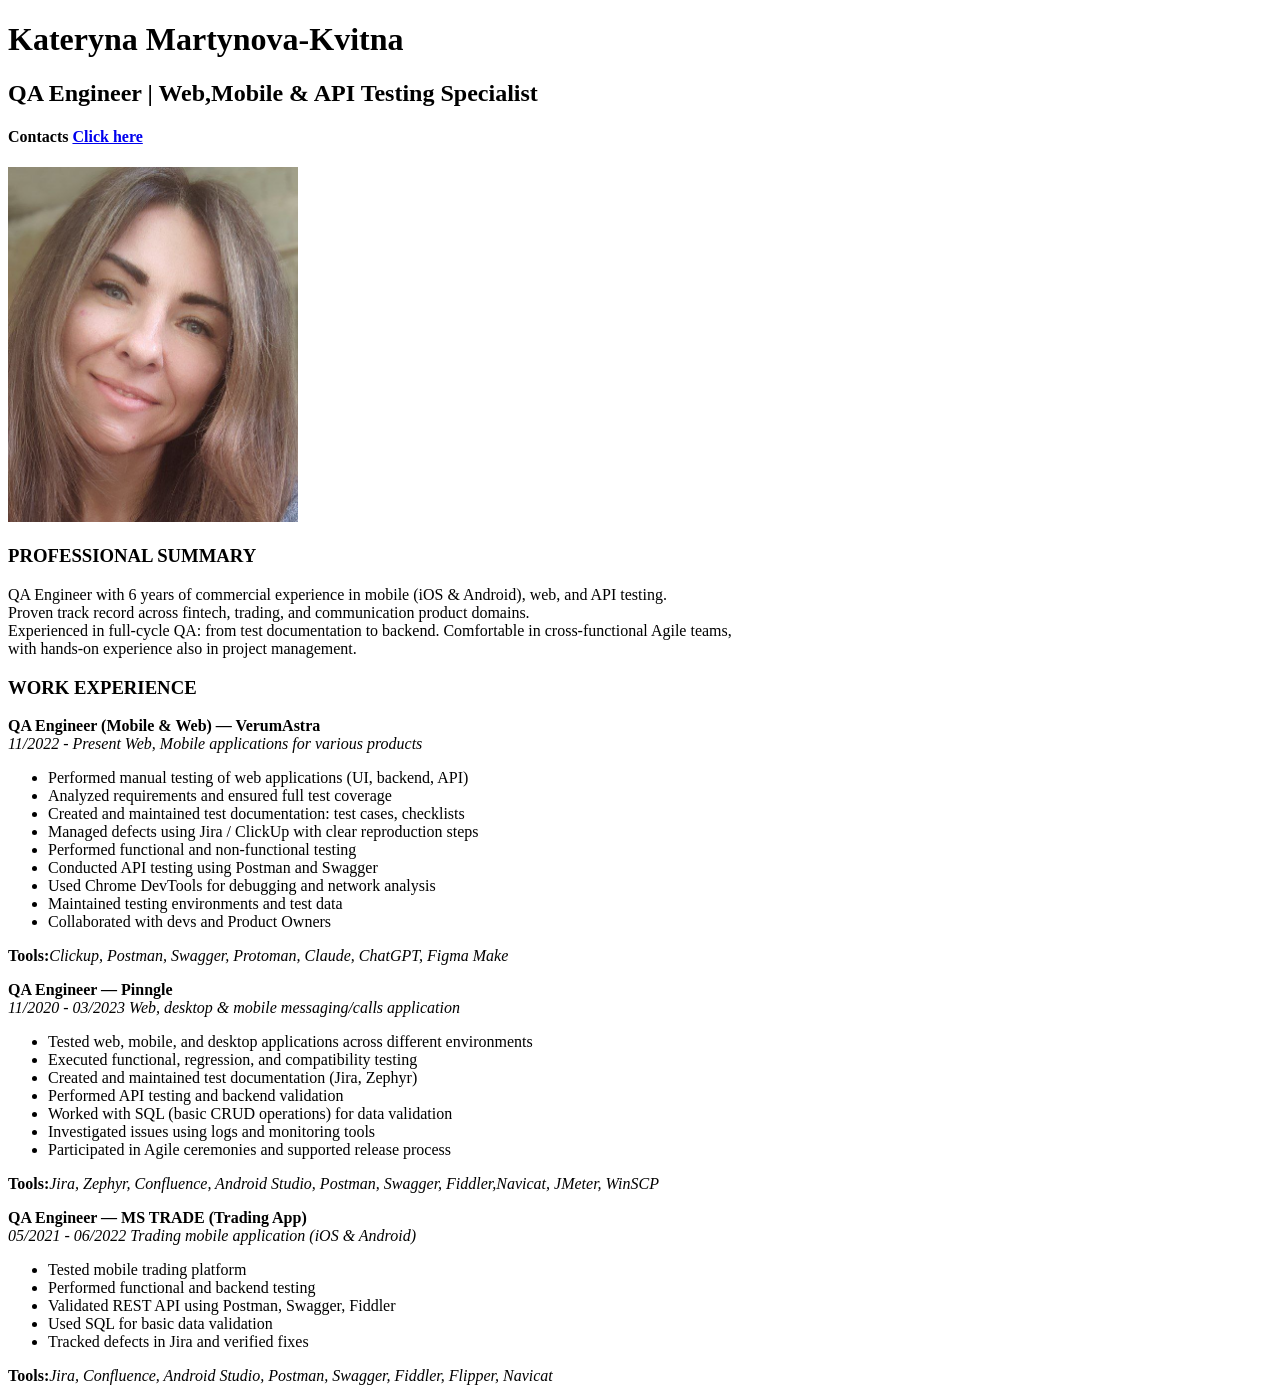
==== index.html @ 2eaa7840 "Add second and third job items to Home page" ====
<!DOCTYPE html>
<html>
<head>
  <title>Kateryna Martynova-Kvitna CV</title>
</head>
  <body>

   <h1>Kateryna Martynova-Kvitna</h1>
   <h2>QA Engineer | Web,Mobile & API Testing Specialist</h2>
   <h4>Contacts 
    <a href="pages/contacts.html">Click here</a>
  </h4>
   <img src="photos/1.jpg" alt="My photo" width="290" height="355">

   <h3>PROFESSIONAL SUMMARY</h3>
   <p>QA Engineer with 6 years of commercial experience in mobile (iOS & Android), web, and API testing. 
    <br>Proven track record across fintech, trading, and communication product domains.
    <br> Experienced in full-cycle QA: from test documentation to backend. Comfortable in cross-functional Agile teams,
    <br> with hands-on experience also in project management.</p>

    <h3>WORK EXPERIENCE</h3>
    <b>QA Engineer (Mobile & Web) —  VerumAstra</b> <!-- First job item-->
    <br>
    <i>11/2022 - Present   Web, Mobile applications for various products </i>
    <ul>
  <li>Performed manual testing of web applications (UI, backend, API)</li>
  <li>Analyzed requirements and ensured full test coverage</li>
  <li>Created and maintained test documentation: test cases, checklists</li>
  <li>Managed defects using Jira / ClickUp with clear reproduction steps</li>
  <li>Performed functional and non-functional testing</li>
  <li>Conducted API testing using Postman and Swagger</li>
  <li>Used Chrome DevTools for debugging and network analysis</li>
  <li>Maintained testing environments and test data</li>
  <li>Collaborated with devs and Product Owners</li>
</ul>
<b>Tools:</b><i>Clickup, Postman, Swagger, Protoman, Claude, ChatGPT, Figma Make</i>
<p>
<b>QA Engineer —  Pinngle </b> <!-- Second job item-->
    <br>
    <i>11/2020 - 03/2023    Web, desktop & mobile messaging/calls application </i></p>
    <ul>
  <li>Tested web, mobile, and desktop applications across different environments</li>
  <li>Executed functional, regression, and compatibility testing</li>
  <li>Created and maintained test documentation (Jira, Zephyr)</li>
  <li>Performed API testing and backend validation</li>
  <li>Worked with SQL (basic CRUD operations) for data validation</li>
  <li>Investigated issues using logs and monitoring tools</li>
  <li>Participated in Agile ceremonies and supported release process</li>
</ul>
<b>Tools:</b><i>Jira, Zephyr, Confluence, Android Studio, Postman, Swagger, Fiddler,Navicat, JMeter, WinSCP</i>
<p>
<b>QA Engineer —  MS TRADE (Trading App)</b> <!-- Third  job item-->
    <br>
    <i>05/2021 - 06/2022    Trading mobile application (iOS & Android) </i></p>
    <ul>
  <li>Tested mobile trading platform</li>
  <li>Performed functional and backend testing</li>
  <li>Validated REST API using Postman, Swagger, Fiddler</li>
  <li>Used SQL for basic data validation</li>
  <li>Tracked defects in Jira and verified fixes</li>
</ul>
<b>Tools:</b><i>Jira, Confluence, Android Studio, Postman, Swagger, Fiddler, Flipper, Navicat
</i>

   </body>
</html>
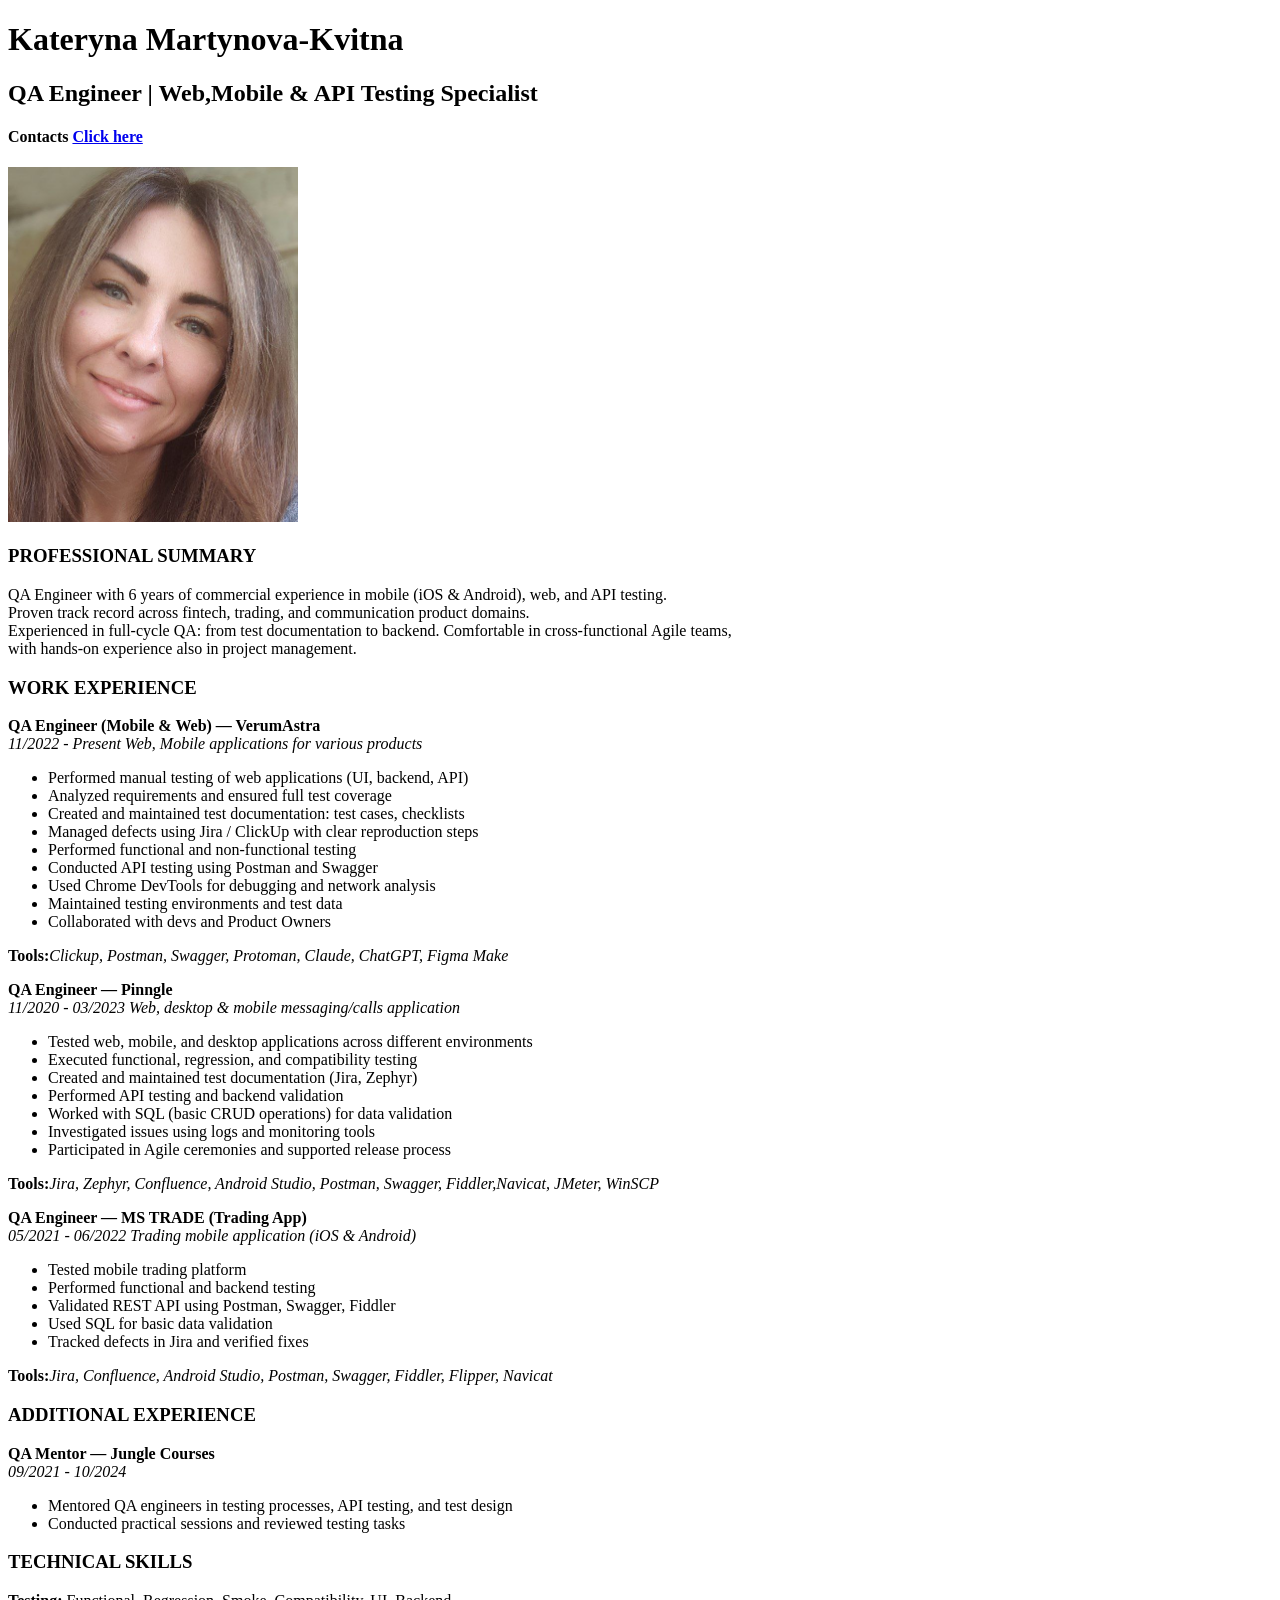
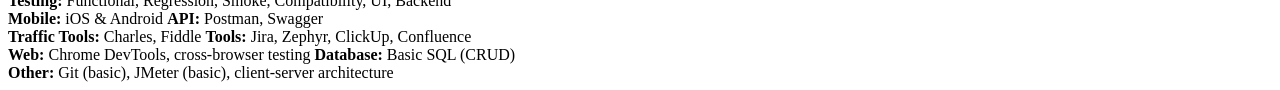
==== commit 37fe2131: "Add additional experience and technical skills to Home page" ====
--- a/index.html
+++ b/index.html
@@ -61,6 +61,25 @@
 </ul>
 <b>Tools:</b><i>Jira, Confluence, Android Studio, Postman, Swagger, Fiddler, Flipper, Navicat
 </i>
+<h3>ADDITIONAL EXPERIENCE </h3>
+ <b>QA Mentor —  Jungle Courses </b> <!-- Additional experience-->
+    <br>
+    <i>09/2021 - 10/2024 </i>
+    <ul>
+  <li>Mentored QA engineers in testing processes, API testing, and test design</li>
+  <li>Conducted practical sessions and reviewed testing tasks</li>
+</ul>
+
+<h3>TECHNICAL SKILLS</h3>
+<b>Testing:</b> Functional, Regression, Smoke, Compatibility, UI, Backend
+<br><b>Mobile:</b> iOS & Android
+<b>API:</b>  Postman, Swagger
+<br><b>Traffic Tools:</b>  Charles, Fiddle
+<b>Tools:</b>  Jira, Zephyr, ClickUp, Confluence
+<br><b>Web:</b> Chrome DevTools, cross-browser testing
+<b>Database:</b>   Basic SQL (CRUD)
+<br><b>Other:</b> Git (basic), JMeter (basic), client-server architecture
+
 
    </body>
 </html>
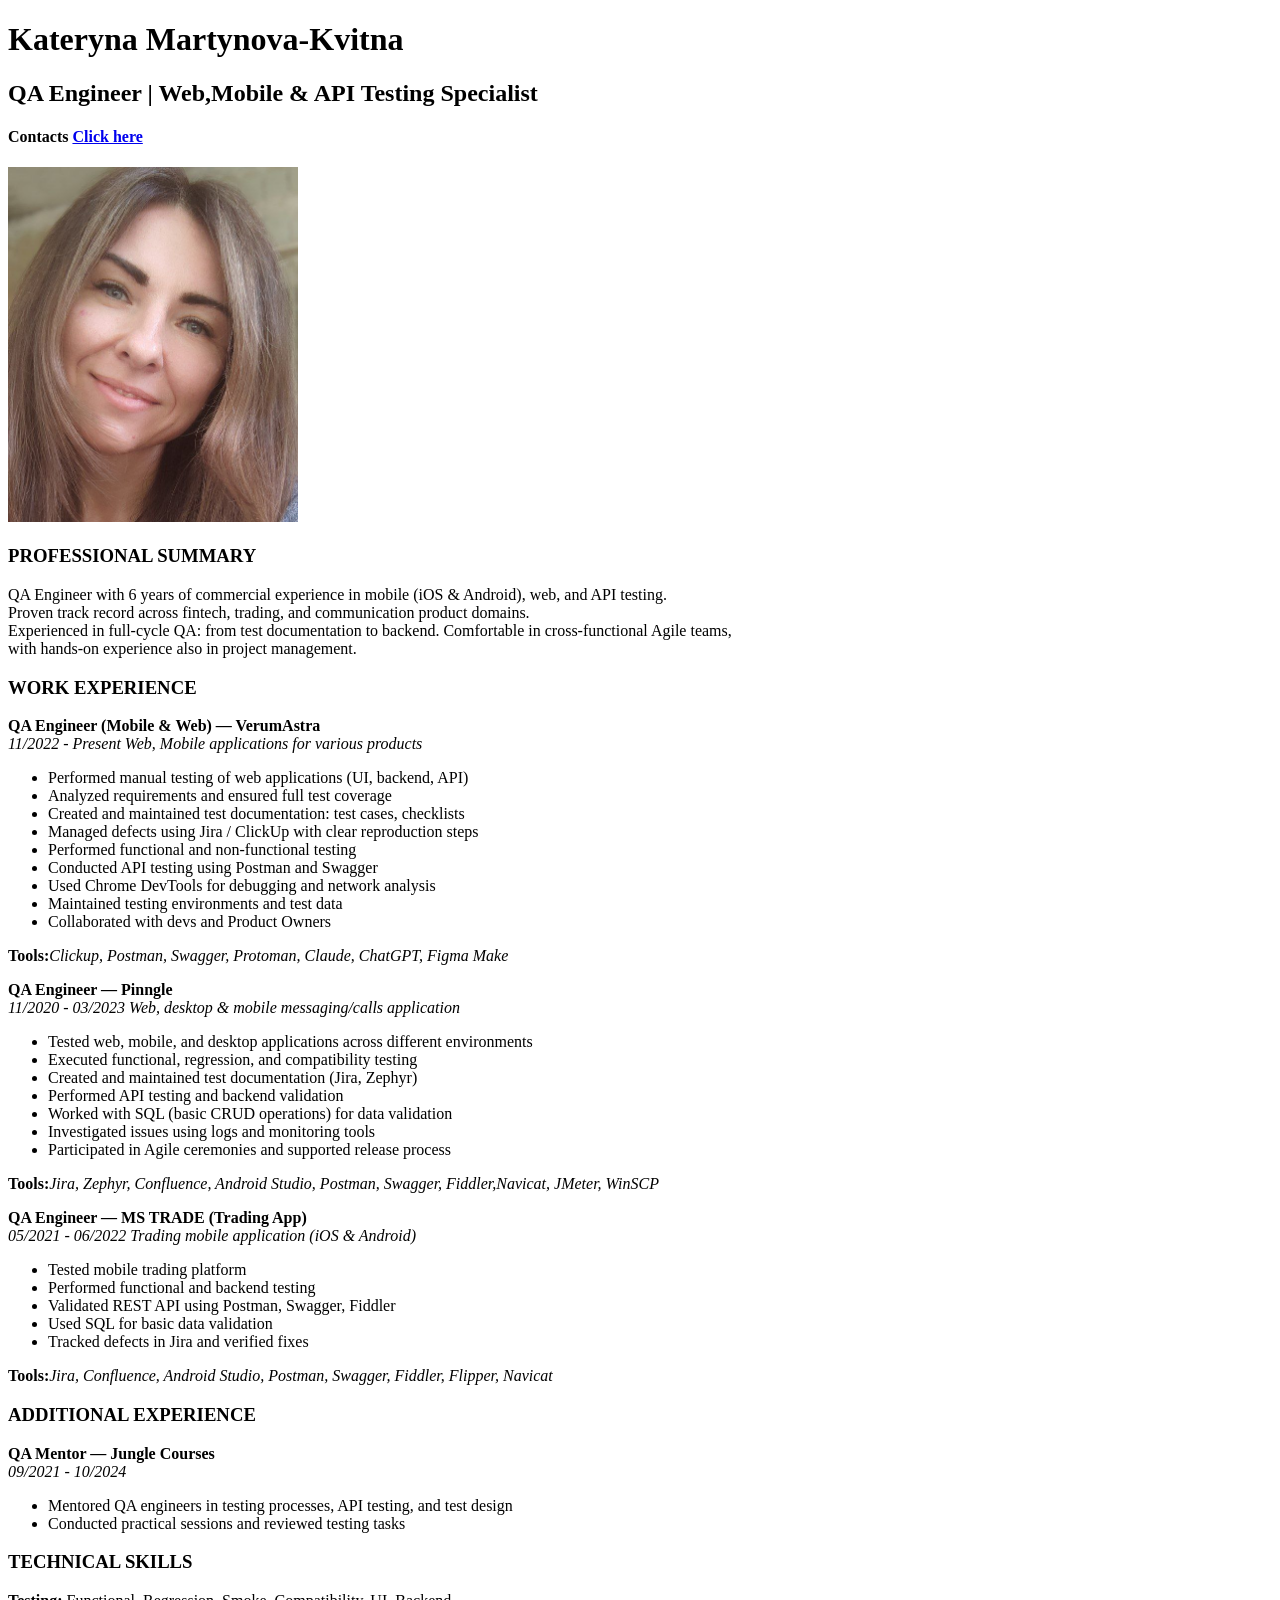
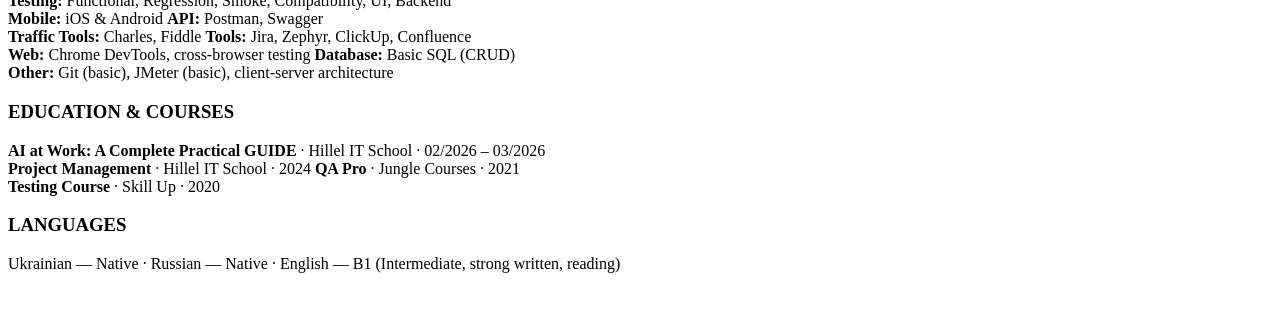
==== commit 714949e0: "Add educations and launguages to Home page" ====
--- a/index.html
+++ b/index.html
@@ -80,6 +80,19 @@
 <b>Database:</b>   Basic SQL (CRUD)
 <br><b>Other:</b> Git (basic), JMeter (basic), client-server architecture
 
+<h3>EDUCATION & COURSES</h3>
+<b>AI at Work: A Complete Practical GUIDE</b> · Hillel IT School  ·  02/2026 – 03/2026
+<br><b>Project Management</b> ·  Hillel IT School  ·  2024
+<b>QA Pro</b>  ·  Jungle Courses  ·  2021
+<br><b>Testing Course</b>  ·  Skill Up  ·  2020
+
+<h3>LANGUAGES</h3>
+<p>Ukrainian — Native    ·    Russian — Native    ·    English — B1 (Intermediate, strong written, reading)
+</p>
+<br>
+<br>
+
+
 
    </body>
 </html>
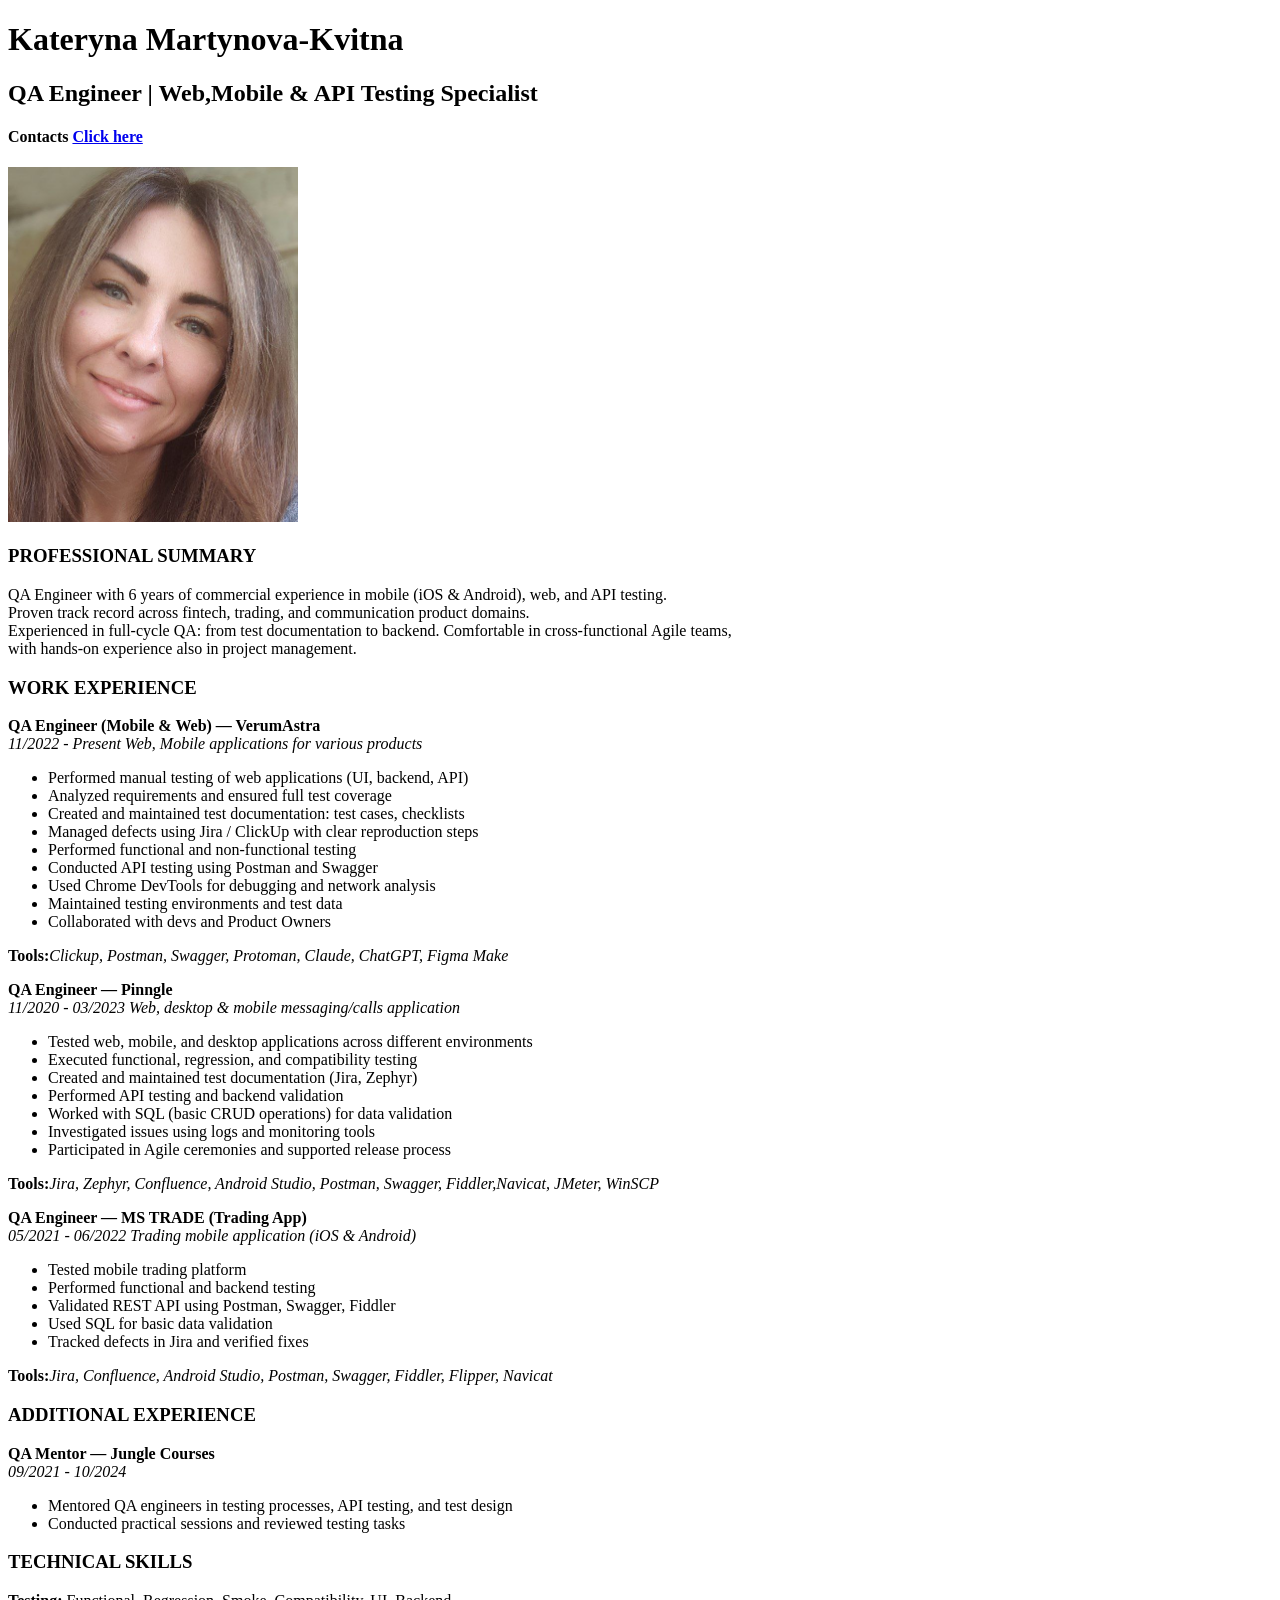
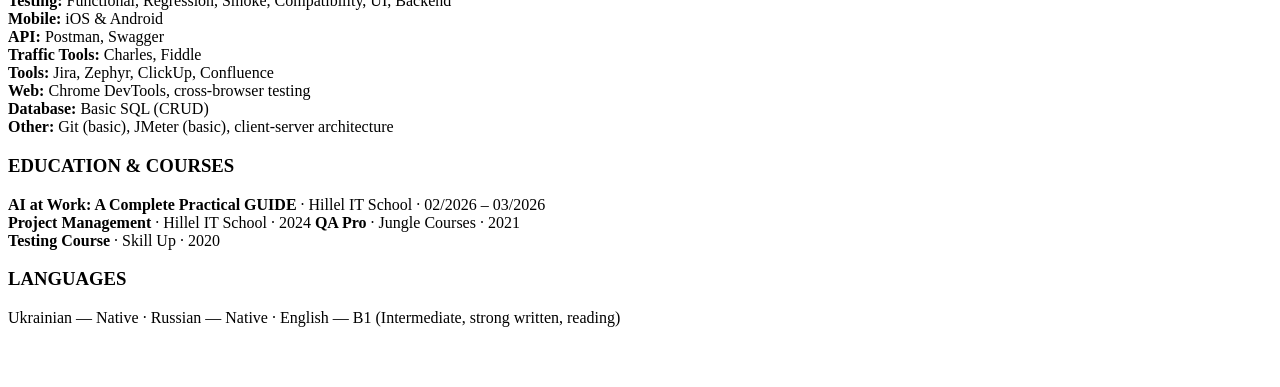
==== commit 72cae420: "Fix Technical skills list" ====
--- a/index.html
+++ b/index.html
@@ -73,11 +73,11 @@
 <h3>TECHNICAL SKILLS</h3>
 <b>Testing:</b> Functional, Regression, Smoke, Compatibility, UI, Backend
 <br><b>Mobile:</b> iOS & Android
-<b>API:</b>  Postman, Swagger
+<br><b>API:</b>  Postman, Swagger
 <br><b>Traffic Tools:</b>  Charles, Fiddle
-<b>Tools:</b>  Jira, Zephyr, ClickUp, Confluence
+<br><b>Tools:</b>  Jira, Zephyr, ClickUp, Confluence
 <br><b>Web:</b> Chrome DevTools, cross-browser testing
-<b>Database:</b>   Basic SQL (CRUD)
+<br><b>Database:</b>   Basic SQL (CRUD)
 <br><b>Other:</b> Git (basic), JMeter (basic), client-server architecture
 
 <h3>EDUCATION & COURSES</h3>
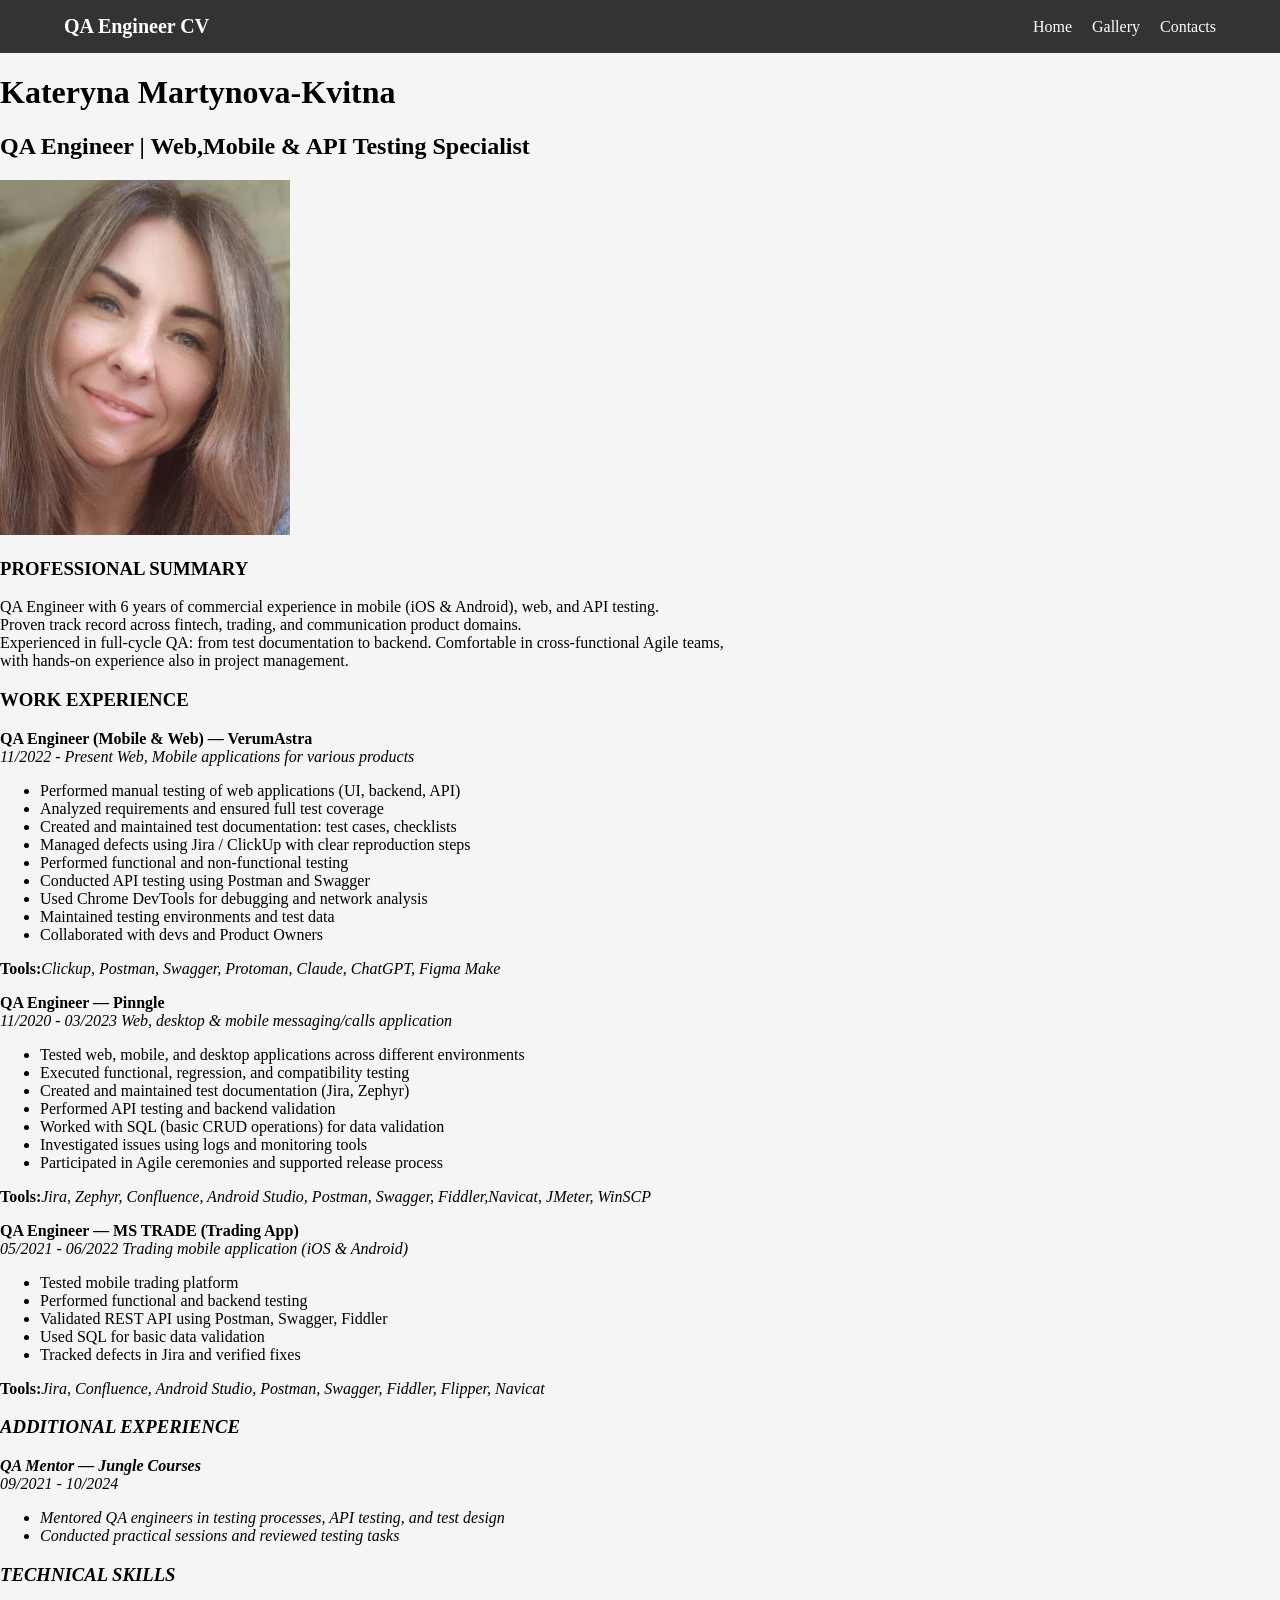
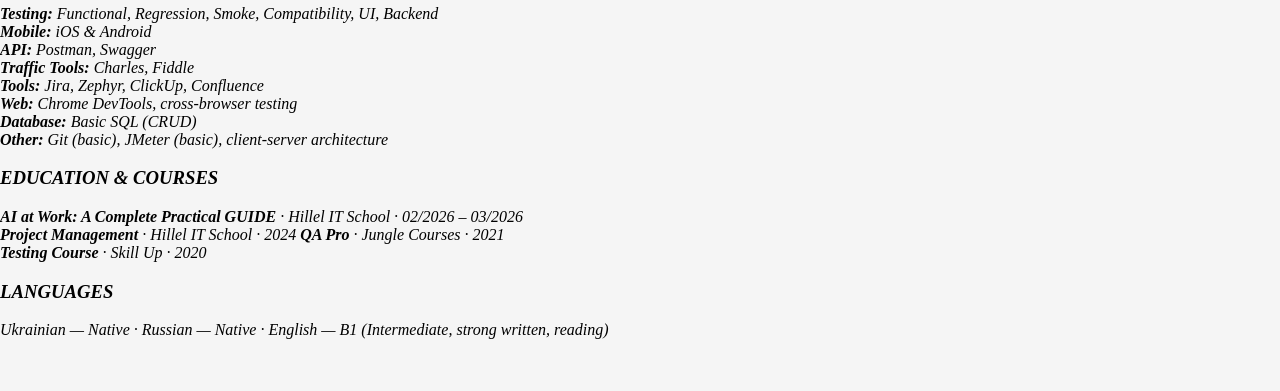
==== commit 2ed804b6: "Add menu to all pages" ====
--- a/index.html
+++ b/index.html
@@ -2,95 +2,118 @@
 <html>
 <head>
   <title>Kateryna Martynova-Kvitna CV</title>
+   <link rel="stylesheet" type="text/css" href="styles.css">
 </head>
   <body>
 
+    <header class="header">
+  <div class="container">
+    <div class="logo">QA Engineer CV</div>
+
+    <nav class="nav">
+      <ul class="nav-list">
+        <li><a href="index.html">Home</a></li>
+        <li><a href="pages/gallery.html">Gallery</a></li>
+        <li><a href="pages/contacts.html">Contacts</a></li>
+      </ul>
+    </nav>
+  </div>
+</header>
+
    <h1>Kateryna Martynova-Kvitna</h1>
-   <h2>QA Engineer | Web,Mobile & API Testing Specialist</h2>
-   <h4>Contacts 
-    <a href="pages/contacts.html">Click here</a>
-  </h4>
-   <img src="photos/1.jpg" alt="My photo" width="290" height="355">
+    <h2>QA Engineer | Web,Mobile & API Testing Specialist</h2>
+    <img src="photos/1.jpg" alt="My photo" width="290" height="355">
 
-   <h3>PROFESSIONAL SUMMARY</h3>
-   <p>QA Engineer with 6 years of commercial experience in mobile (iOS & Android), web, and API testing. 
-    <br>Proven track record across fintech, trading, and communication product domains.
-    <br> Experienced in full-cycle QA: from test documentation to backend. Comfortable in cross-functional Agile teams,
-    <br> with hands-on experience also in project management.</p>
+
+    <h3>PROFESSIONAL SUMMARY</h3>
+      <p>QA Engineer with 6 years of commercial experience in mobile (iOS & Android), web, and API testing. 
+      <br>Proven track record across fintech, trading, and communication product domains.
+      <br> Experienced in full-cycle QA: from test documentation to backend. Comfortable in cross-functional Agile teams,
+      <br> with hands-on experience also in project management.</p>
+
 
     <h3>WORK EXPERIENCE</h3>
-    <b>QA Engineer (Mobile & Web) —  VerumAstra</b> <!-- First job item-->
-    <br>
-    <i>11/2022 - Present   Web, Mobile applications for various products </i>
-    <ul>
-  <li>Performed manual testing of web applications (UI, backend, API)</li>
-  <li>Analyzed requirements and ensured full test coverage</li>
-  <li>Created and maintained test documentation: test cases, checklists</li>
-  <li>Managed defects using Jira / ClickUp with clear reproduction steps</li>
-  <li>Performed functional and non-functional testing</li>
-  <li>Conducted API testing using Postman and Swagger</li>
-  <li>Used Chrome DevTools for debugging and network analysis</li>
-  <li>Maintained testing environments and test data</li>
-  <li>Collaborated with devs and Product Owners</li>
-</ul>
-<b>Tools:</b><i>Clickup, Postman, Swagger, Protoman, Claude, ChatGPT, Figma Make</i>
-<p>
-<b>QA Engineer —  Pinngle </b> <!-- Second job item-->
-    <br>
-    <i>11/2020 - 03/2023    Web, desktop & mobile messaging/calls application </i></p>
-    <ul>
-  <li>Tested web, mobile, and desktop applications across different environments</li>
-  <li>Executed functional, regression, and compatibility testing</li>
-  <li>Created and maintained test documentation (Jira, Zephyr)</li>
-  <li>Performed API testing and backend validation</li>
-  <li>Worked with SQL (basic CRUD operations) for data validation</li>
-  <li>Investigated issues using logs and monitoring tools</li>
-  <li>Participated in Agile ceremonies and supported release process</li>
-</ul>
-<b>Tools:</b><i>Jira, Zephyr, Confluence, Android Studio, Postman, Swagger, Fiddler,Navicat, JMeter, WinSCP</i>
-<p>
-<b>QA Engineer —  MS TRADE (Trading App)</b> <!-- Third  job item-->
-    <br>
-    <i>05/2021 - 06/2022    Trading mobile application (iOS & Android) </i></p>
-    <ul>
-  <li>Tested mobile trading platform</li>
-  <li>Performed functional and backend testing</li>
-  <li>Validated REST API using Postman, Swagger, Fiddler</li>
-  <li>Used SQL for basic data validation</li>
-  <li>Tracked defects in Jira and verified fixes</li>
-</ul>
-<b>Tools:</b><i>Jira, Confluence, Android Studio, Postman, Swagger, Fiddler, Flipper, Navicat
-</i>
-<h3>ADDITIONAL EXPERIENCE </h3>
- <b>QA Mentor —  Jungle Courses </b> <!-- Additional experience-->
-    <br>
-    <i>09/2021 - 10/2024 </i>
-    <ul>
-  <li>Mentored QA engineers in testing processes, API testing, and test design</li>
-  <li>Conducted practical sessions and reviewed testing tasks</li>
-</ul>
+      <b>QA Engineer (Mobile & Web) —  VerumAstra</b> <!-- First job item-->
+      <br>
+      <i>11/2022 - Present   Web, Mobile applications for various products </i>
 
-<h3>TECHNICAL SKILLS</h3>
-<b>Testing:</b> Functional, Regression, Smoke, Compatibility, UI, Backend
-<br><b>Mobile:</b> iOS & Android
-<br><b>API:</b>  Postman, Swagger
-<br><b>Traffic Tools:</b>  Charles, Fiddle
-<br><b>Tools:</b>  Jira, Zephyr, ClickUp, Confluence
-<br><b>Web:</b> Chrome DevTools, cross-browser testing
-<br><b>Database:</b>   Basic SQL (CRUD)
-<br><b>Other:</b> Git (basic), JMeter (basic), client-server architecture
+         <ul>
+            <li>Performed manual testing of web applications (UI, backend, API)</li>
+            <li>Analyzed requirements and ensured full test coverage</li>
+            <li>Created and maintained test documentation: test cases, checklists</li>
+            <li>Managed defects using Jira / ClickUp with clear reproduction steps</li>
+            <li>Performed functional and non-functional testing</li>
+            <li>Conducted API testing using Postman and Swagger</li>
+            <li>Used Chrome DevTools for debugging and network analysis</li>
+            <li>Maintained testing environments and test data</li>
+            <li>Collaborated with devs and Product Owners</li>
+         </ul>
 
-<h3>EDUCATION & COURSES</h3>
-<b>AI at Work: A Complete Practical GUIDE</b> · Hillel IT School  ·  02/2026 – 03/2026
-<br><b>Project Management</b> ·  Hillel IT School  ·  2024
-<b>QA Pro</b>  ·  Jungle Courses  ·  2021
-<br><b>Testing Course</b>  ·  Skill Up  ·  2020
 
-<h3>LANGUAGES</h3>
-<p>Ukrainian — Native    ·    Russian — Native    ·    English — B1 (Intermediate, strong written, reading)
-</p>
-<br>
-<br>
+      <b>Tools:</b><i>Clickup, Postman, Swagger, Protoman, Claude, ChatGPT, Figma Make</i>
+      
+      <p>
+        <b>QA Engineer —  Pinngle </b> <!-- Second job item-->
+        <br>
+        <i>11/2020 - 03/2023    Web, desktop & mobile messaging/calls application </i></p>
+         <ul>
+            <li>Tested web, mobile, and desktop applications across different environments</li>
+            <li>Executed functional, regression, and compatibility testing</li>
+            <li>Created and maintained test documentation (Jira, Zephyr)</li>
+            <li>Performed API testing and backend validation</li>
+            <li>Worked with SQL (basic CRUD operations) for data validation</li>
+            <li>Investigated issues using logs and monitoring tools</li>
+            <li>Participated in Agile ceremonies and supported release process</li>
+          </ul>
+
+
+         <b>Tools:</b><i>Jira, Zephyr, Confluence, Android Studio, Postman, Swagger, Fiddler,Navicat, JMeter, WinSCP</i>
+     
+         <p>
+         <b>QA Engineer —  MS TRADE (Trading App)</b> <!-- Third  job item-->
+         <br>
+         <i>05/2021 - 06/2022    Trading mobile application (iOS & Android) </i></p>
+
+          <ul>
+           <li>Tested mobile trading platform</li>
+           <li>Performed functional and backend testing</li>
+           <li>Validated REST API using Postman, Swagger, Fiddler</li>
+           <li>Used SQL for basic data validation</li>
+           <li>Tracked defects in Jira and verified fixes</li>
+          </ul>
+
+       <b>Tools:</b><i>Jira, Confluence, Android Studio, Postman, Swagger, Fiddler, Flipper, Navicat
+
+   <h3>ADDITIONAL EXPERIENCE </h3>
+       <b>QA Mentor —  Jungle Courses </b> <!-- Additional experience-->
+       <br>
+       <i>09/2021 - 10/2024 </i>
+        <ul>
+          <li>Mentored QA engineers in testing processes, API testing, and test design</li>
+          <li>Conducted practical sessions and reviewed testing tasks</li>
+        </ul>
+
+    <h3>TECHNICAL SKILLS</h3>
+       <b>Testing:</b> Functional, Regression, Smoke, Compatibility, UI, Backend
+       <br><b>Mobile:</b> iOS & Android
+       <br><b>API:</b>  Postman, Swagger
+       <br><b>Traffic Tools:</b>  Charles, Fiddle
+       <br><b>Tools:</b>  Jira, Zephyr, ClickUp, Confluence
+       <br><b>Web:</b> Chrome DevTools, cross-browser testing
+       <br><b>Database:</b>   Basic SQL (CRUD)
+       <br><b>Other:</b> Git (basic), JMeter (basic), client-server architecture
+
+    <h3>EDUCATION & COURSES</h3>
+       <b>AI at Work: A Complete Practical GUIDE</b> · Hillel IT School  ·  02/2026 – 03/2026
+       <br><b>Project Management</b> ·  Hillel IT School  ·  2024
+       <b>QA Pro</b>  ·  Jungle Courses  ·  2021
+       <br><b>Testing Course</b>  ·  Skill Up  ·  2020
+
+    <h3>LANGUAGES</h3>
+      <p>Ukrainian — Native    ·    Russian — Native    ·    English — B1 (Intermediate, strong written, reading)
+    </p>
+   <br>
+   <br>
 
 
 
--- a/styles.css
+++ b/styles.css
@@ -0,0 +1,47 @@
+body {
+  margin: 0;
+  font-family: Cambria, serif;
+  background-color: #F5F5F5;
+}
+
+.header {
+  background-color: #333;
+  padding: 15px 0;
+}
+
+.container {
+  width: 90%;
+  margin: 0 auto;
+  display: flex;
+  justify-content: space-between; /* логотип слева, меню справа */
+  align-items: center;
+}
+
+.logo {
+  color: white;
+  font-size: 20px;
+  font-weight: bold;
+}
+
+.nav-list {
+  list-style: none;
+  display: flex;
+  gap: 20px;
+  margin: 0;
+  padding: 0;
+}
+
+.nav-list a {
+  color: white;
+  text-decoration: none;
+  font-size: 16px;
+  transition: 0.3s;
+}
+
+.nav-list a:hover {
+  color: #00bcd4;
+
+}
+
+
+
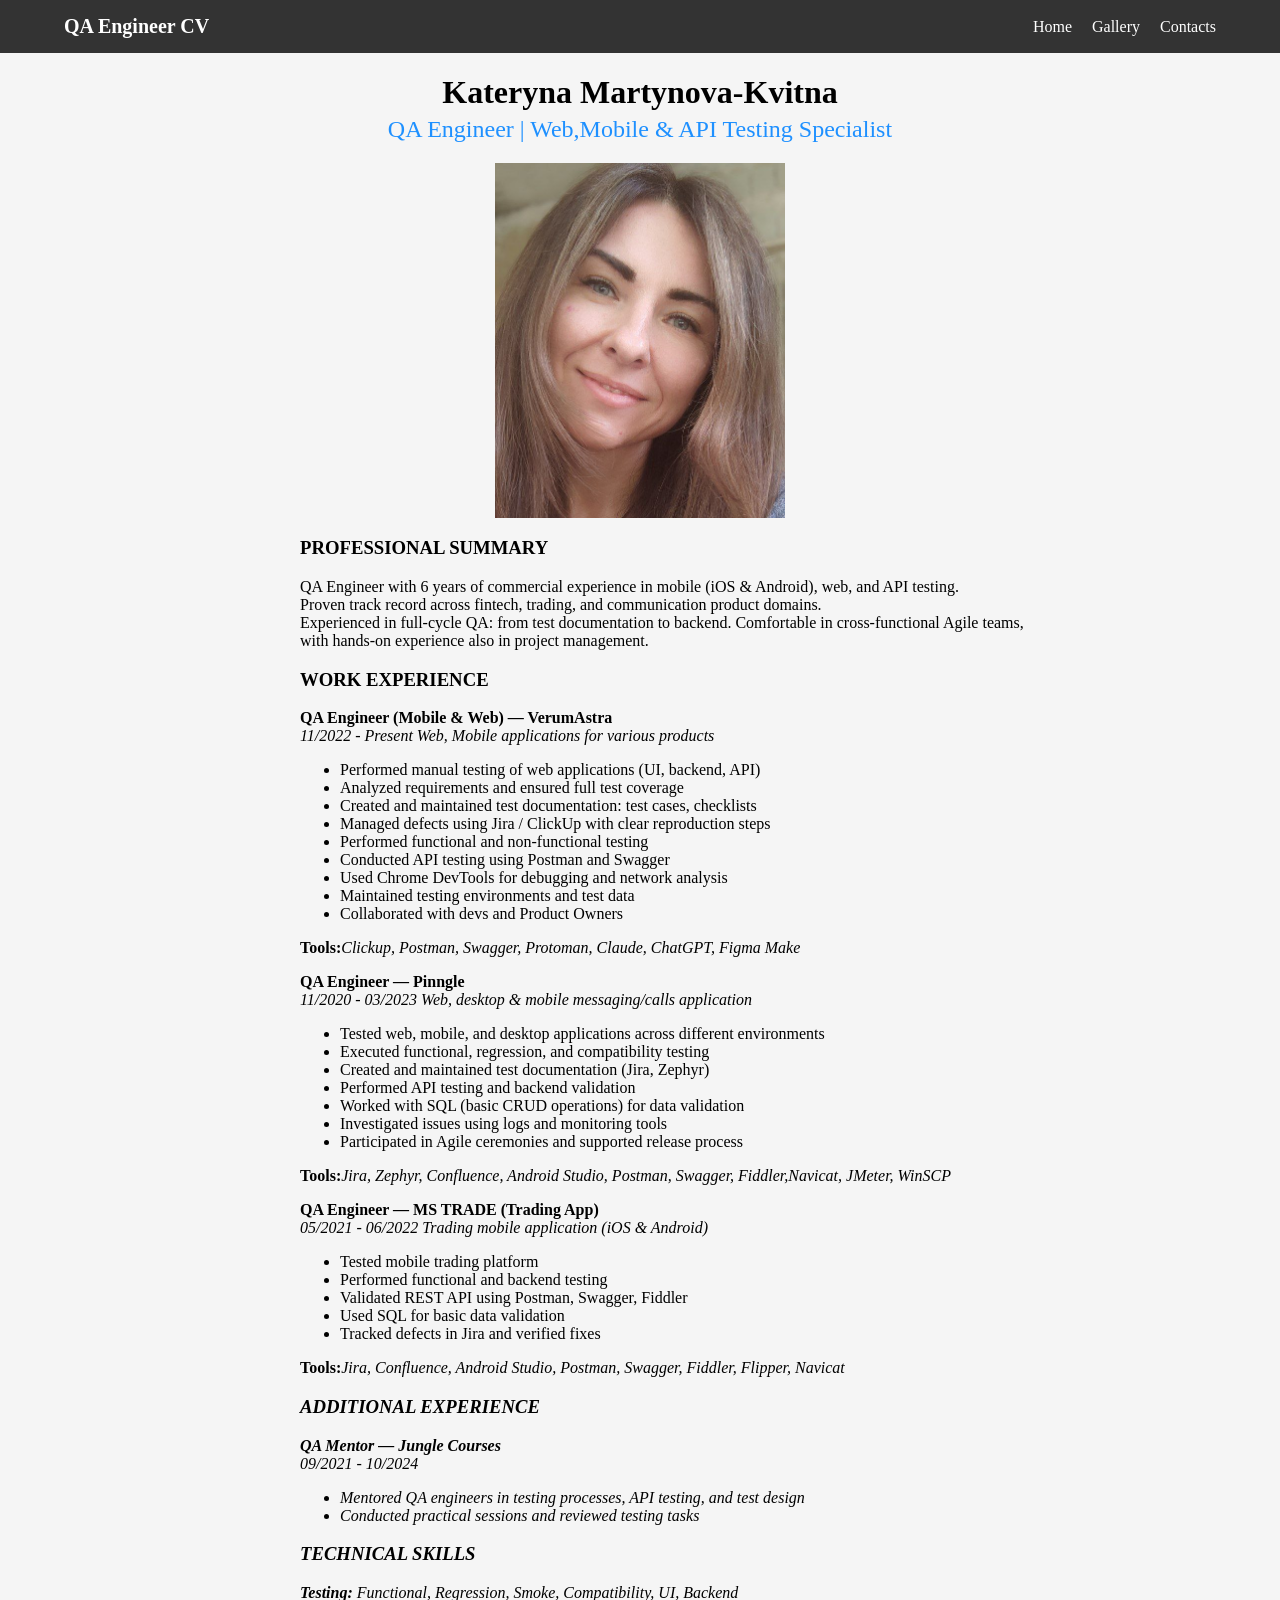
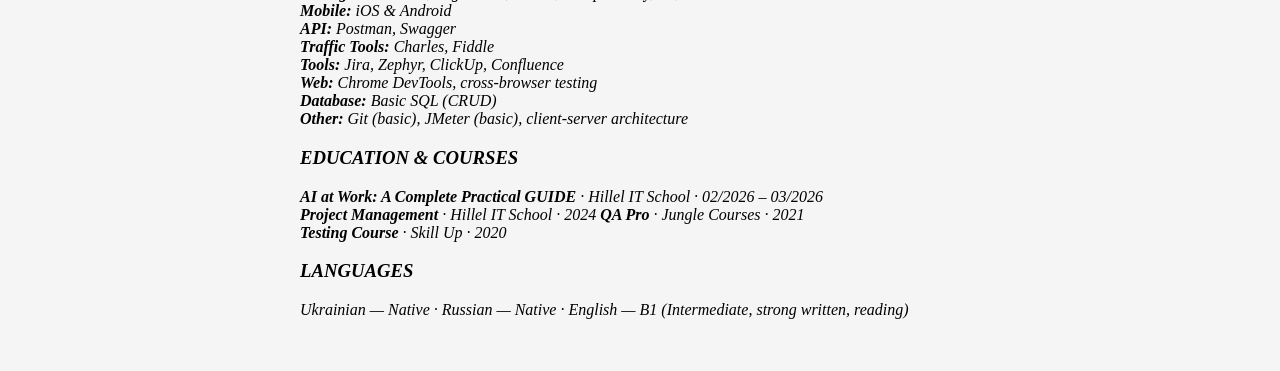
==== commit d4456d40: "Added alignment for headings and text on the pages'" ====
--- a/index.html
+++ b/index.html
@@ -20,11 +20,11 @@
   </div>
 </header>
 
-   <h1>Kateryna Martynova-Kvitna</h1>
-    <h2>QA Engineer | Web,Mobile & API Testing Specialist</h2>
-    <img src="photos/1.jpg" alt="My photo" width="290" height="355">
+   <h1 class="main-title">Kateryna Martynova-Kvitna</h1>
+    <h2 class="subtitle">QA Engineer | Web,Mobile & API Testing Specialist</h2>
+    <img id = "img" src="photos/1.jpg" alt="My photo" width="290" height="355">
 
-
+ <div class="content">
     <h3>PROFESSIONAL SUMMARY</h3>
       <p>QA Engineer with 6 years of commercial experience in mobile (iOS & Android), web, and API testing. 
       <br>Proven track record across fintech, trading, and communication product domains.
@@ -114,7 +114,7 @@
     </p>
    <br>
    <br>
-
+  </div>
 
 
    </body>
--- a/styles.css
+++ b/styles.css
@@ -43,5 +43,35 @@
 
 }
 
+.main-title {
+  text-align: center;
+  margin-bottom: 5px;
+}
+
+.subtitle {
+  text-align: center;
+  color: 	#1E90FF;
+  font-weight: normal;
+  margin-top: 0;
+}
+
+#img {
+  display: block;
+  margin: 0 auto;
+}
+
+.content {
+  margin-left: 300px;
+}
+
+.contacts_wrapper {
+  text-align: center;
+}
+
+.myContacts {
+  display: inline-block;
+  text-align: left;
+}
 
 
+
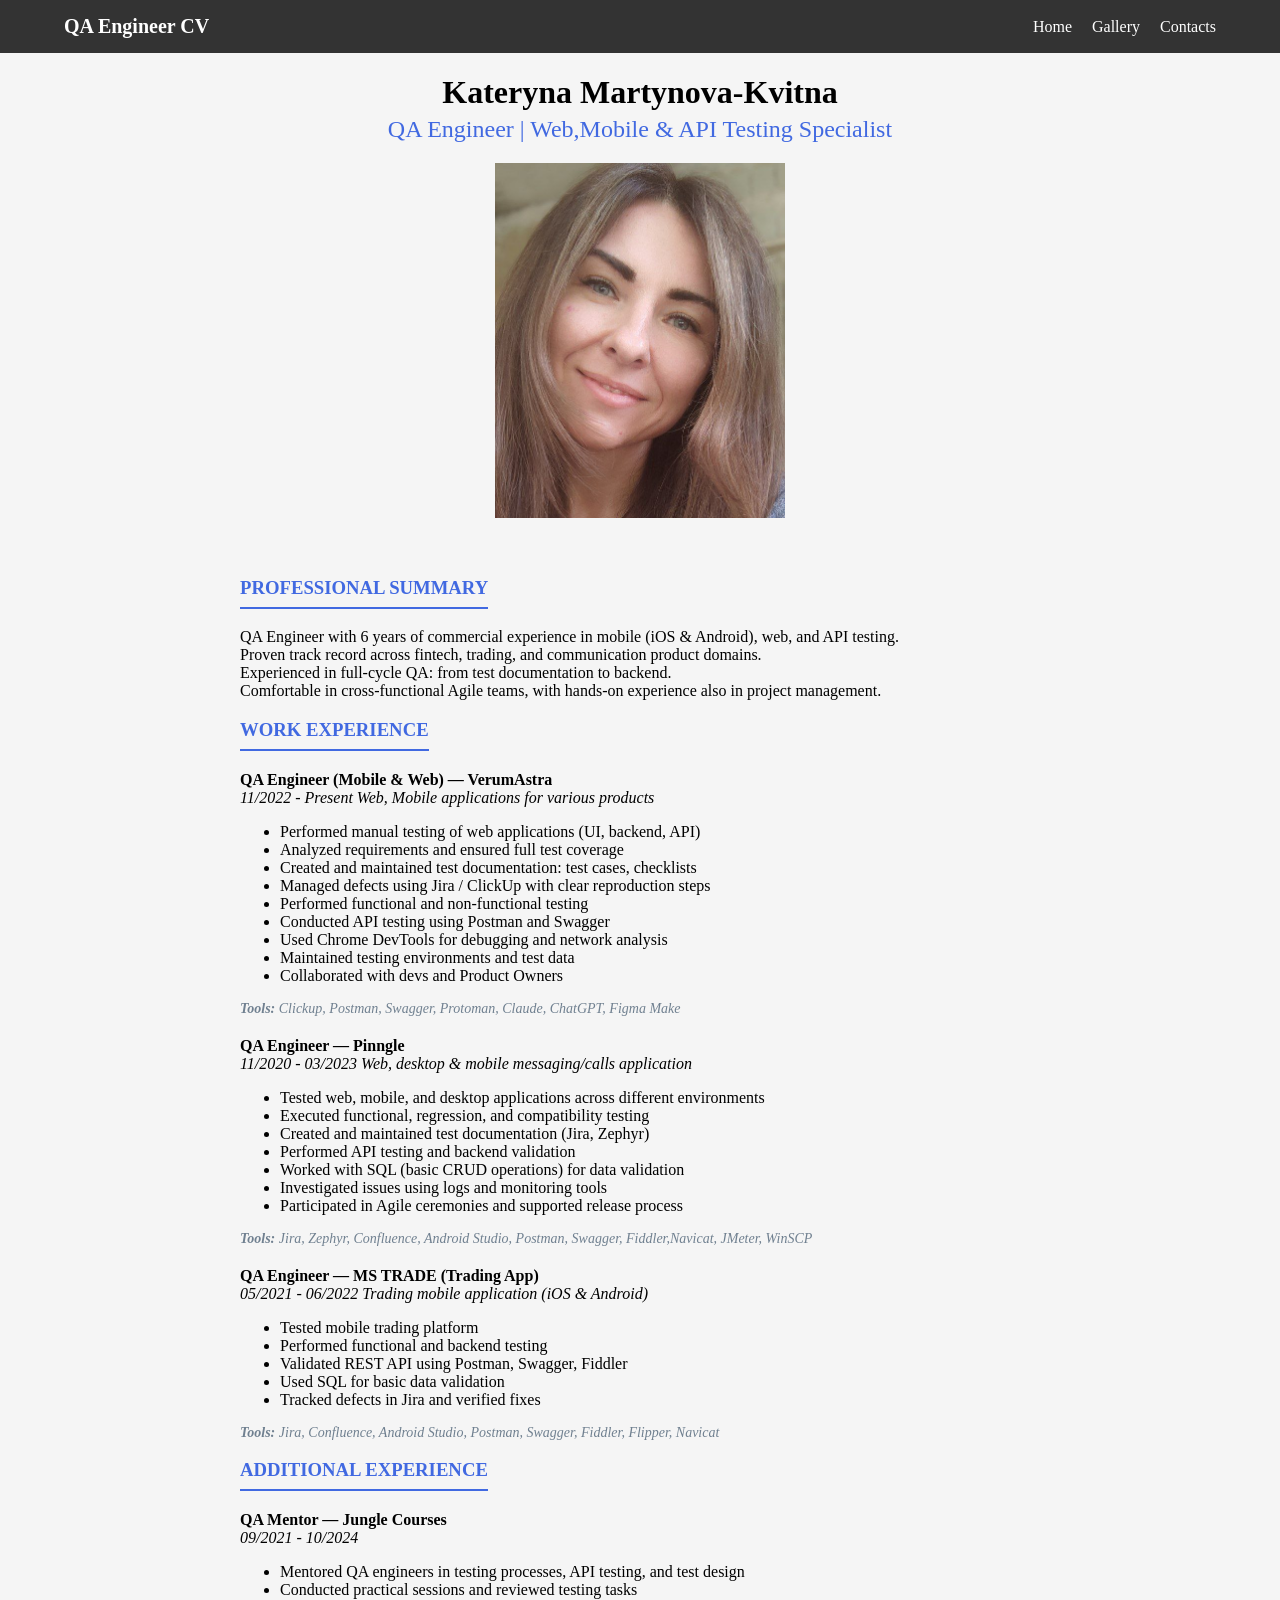
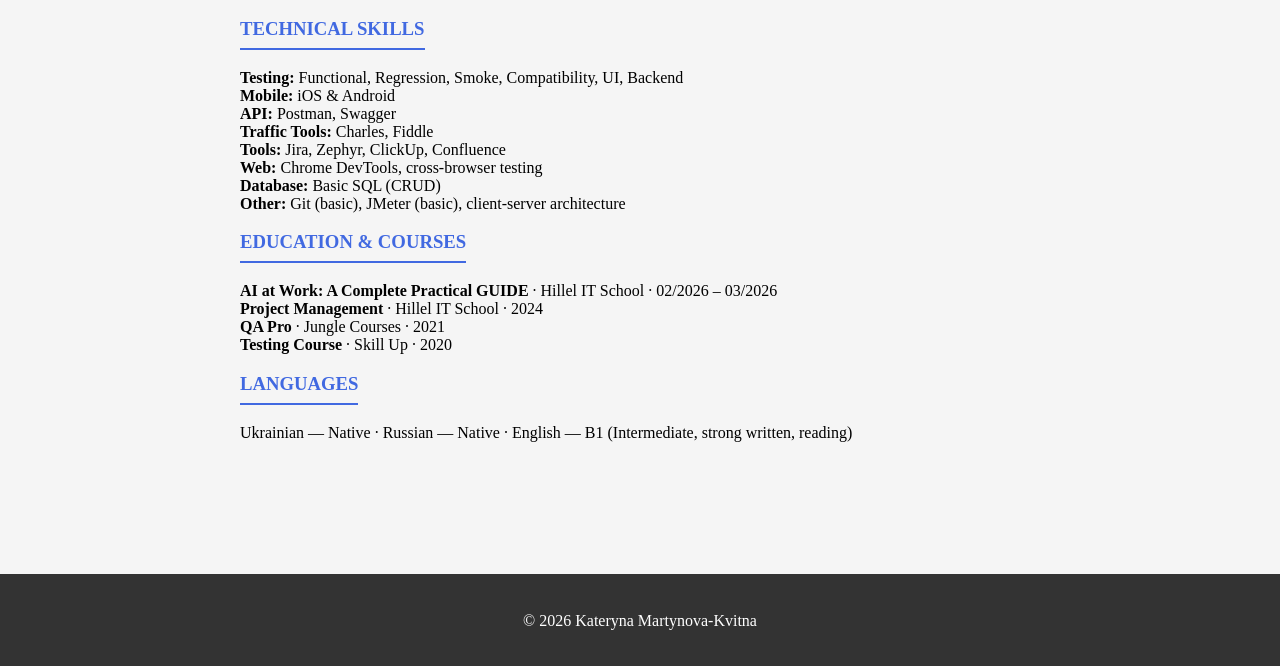
==== commit 0b468eba: "Change test styles and added footer" ====
--- a/index.html
+++ b/index.html
@@ -25,16 +25,17 @@
     <img id = "img" src="photos/1.jpg" alt="My photo" width="290" height="355">
 
  <div class="content">
-    <h3>PROFESSIONAL SUMMARY</h3>
+    <h3 class ="itemHeader">PROFESSIONAL SUMMARY</h3>
       <p>QA Engineer with 6 years of commercial experience in mobile (iOS & Android), web, and API testing. 
       <br>Proven track record across fintech, trading, and communication product domains.
-      <br> Experienced in full-cycle QA: from test documentation to backend. Comfortable in cross-functional Agile teams,
-      <br> with hands-on experience also in project management.</p>
+      <br> Experienced in full-cycle QA: from test documentation to backend. 
+      <br> Comfortable in cross-functional Agile teams, with hands-on experience also in project management.</p>
 
 
-    <h3>WORK EXPERIENCE</h3>
-      <b>QA Engineer (Mobile & Web) —  VerumAstra</b> <!-- First job item-->
-      <br>
+    <h3 class ="itemHeader">WORK EXPERIENCE</h3>
+  <div class = "jobTitle" > 
+    QA Engineer (Mobile & Web) —  VerumAstra <!-- First job item-->
+ </div>
       <i>11/2022 - Present   Web, Mobile applications for various products </i>
 
          <ul>
@@ -49,12 +50,14 @@
             <li>Collaborated with devs and Product Owners</li>
          </ul>
 
+     <div class = "tools"> 
+      <b>Tools:</b> Clickup, Postman, Swagger, Protoman, Claude, ChatGPT, Figma Make
+      </div>
 
-      <b>Tools:</b><i>Clickup, Postman, Swagger, Protoman, Claude, ChatGPT, Figma Make</i>
-      
-      <p>
-        <b>QA Engineer —  Pinngle </b> <!-- Second job item-->
-        <br>
+      <div class = "jobTitle" >
+        QA Engineer —  Pinngle  <!-- Second job item-->
+      </div>
+
         <i>11/2020 - 03/2023    Web, desktop & mobile messaging/calls application </i></p>
          <ul>
             <li>Tested web, mobile, and desktop applications across different environments</li>
@@ -66,12 +69,14 @@
             <li>Participated in Agile ceremonies and supported release process</li>
           </ul>
 
+       <div class = "tools"> 
+         <b>Tools:</b> <i>Jira, Zephyr, Confluence, Android Studio, Postman, Swagger, Fiddler,Navicat, JMeter, WinSCP</i>
+        </div>
+     
+         <div class = "jobTitle">
+         QA Engineer —  MS TRADE (Trading App) <!-- Third  job item-->
+         </div>
 
-         <b>Tools:</b><i>Jira, Zephyr, Confluence, Android Studio, Postman, Swagger, Fiddler,Navicat, JMeter, WinSCP</i>
-     
-         <p>
-         <b>QA Engineer —  MS TRADE (Trading App)</b> <!-- Third  job item-->
-         <br>
          <i>05/2021 - 06/2022    Trading mobile application (iOS & Android) </i></p>
 
           <ul>
@@ -81,19 +86,22 @@
            <li>Used SQL for basic data validation</li>
            <li>Tracked defects in Jira and verified fixes</li>
           </ul>
+       <div class = "tools"> 
+          <b>Tools:</b> Jira, Confluence, Android Studio, Postman, Swagger, Fiddler, Flipper, Navicat
+        </div>
 
-       <b>Tools:</b><i>Jira, Confluence, Android Studio, Postman, Swagger, Fiddler, Flipper, Navicat
+   <h3 class ="itemHeader">ADDITIONAL EXPERIENCE </h3>
+      <div class = "jobTitle" > 
+       QA Mentor —  Jungle Courses  <!-- Additional experience-->
+       </div>
 
-   <h3>ADDITIONAL EXPERIENCE </h3>
-       <b>QA Mentor —  Jungle Courses </b> <!-- Additional experience-->
-       <br>
        <i>09/2021 - 10/2024 </i>
         <ul>
           <li>Mentored QA engineers in testing processes, API testing, and test design</li>
           <li>Conducted practical sessions and reviewed testing tasks</li>
         </ul>
 
-    <h3>TECHNICAL SKILLS</h3>
+    <h3 class ="itemHeader">TECHNICAL SKILLS</h3>
        <b>Testing:</b> Functional, Regression, Smoke, Compatibility, UI, Backend
        <br><b>Mobile:</b> iOS & Android
        <br><b>API:</b>  Postman, Swagger
@@ -103,19 +111,22 @@
        <br><b>Database:</b>   Basic SQL (CRUD)
        <br><b>Other:</b> Git (basic), JMeter (basic), client-server architecture
 
-    <h3>EDUCATION & COURSES</h3>
-       <b>AI at Work: A Complete Practical GUIDE</b> · Hillel IT School  ·  02/2026 – 03/2026
+    <h3 class ="itemHeader">EDUCATION & COURSES</h3>
+       <p> <b>AI at Work: A Complete Practical GUIDE</b> · Hillel IT School  ·  02/2026 – 03/2026
        <br><b>Project Management</b> ·  Hillel IT School  ·  2024
-       <b>QA Pro</b>  ·  Jungle Courses  ·  2021
-       <br><b>Testing Course</b>  ·  Skill Up  ·  2020
+       <br><b>QA Pro</b>  ·  Jungle Courses  ·  2021
+       <br><b>Testing Course</b>  ·  Skill Up  ·  2020 </p>
 
-    <h3>LANGUAGES</h3>
+    <h3 class ="itemHeader">LANGUAGES</h3>
       <p>Ukrainian — Native    ·    Russian — Native    ·    English — B1 (Intermediate, strong written, reading)
     </p>
    <br>
    <br>
   </div>
 
+<footer class="footer">
+  <p>© 2026 Kateryna Martynova-Kvitna</p>
+</footer>
 
    </body>
 </html>
--- a/styles.css
+++ b/styles.css
@@ -2,6 +2,8 @@
   margin: 0;
   font-family: Cambria, serif;
   background-color: #F5F5F5;
+  
+ 
 }
 
 .header {
@@ -50,7 +52,7 @@
 
 .subtitle {
   text-align: center;
-  color: 	#1E90FF;
+  color: 		#4169E1;
   font-weight: normal;
   margin-top: 0;
 }
@@ -61,7 +63,9 @@
 }
 
 .content {
-  margin-left: 300px;
+  margin: 0 auto;
+  max-width: 800px;
+  padding: 40px;
 }
 
 .contacts_wrapper {
@@ -73,5 +77,46 @@
   text-align: left;
 }
 
+.itemHeader{
+  font-family: Cambria, serif ;
+  font-weight: bold;
+  font-size: 40;
+  color: 	#4169E1 ;
+  border-bottom: 2px solid #4169E1;
+  padding-bottom: 8px;
+  width: fit-content;
+}
+
+p {
+
+  font-size: 16px;
+
+}
+li {
+  font-size: 16px;
+}
+
+.tools {
+   font-size: 14px;
+   font-style: italic;
+   color: #708090;
+}
+
+.jobTitle {
+  font-size: 25;
+  font-weight: bold;
+  margin-top: 20px;
+}
+
+.footer {
+  text-align: center;
+  padding: 20px;
+  margin-top: 40px;
+  border-top: 2px solid #333;
+  color: white;
+  font-size: 14px;
+  background-color: #333;
+}
 
 
+
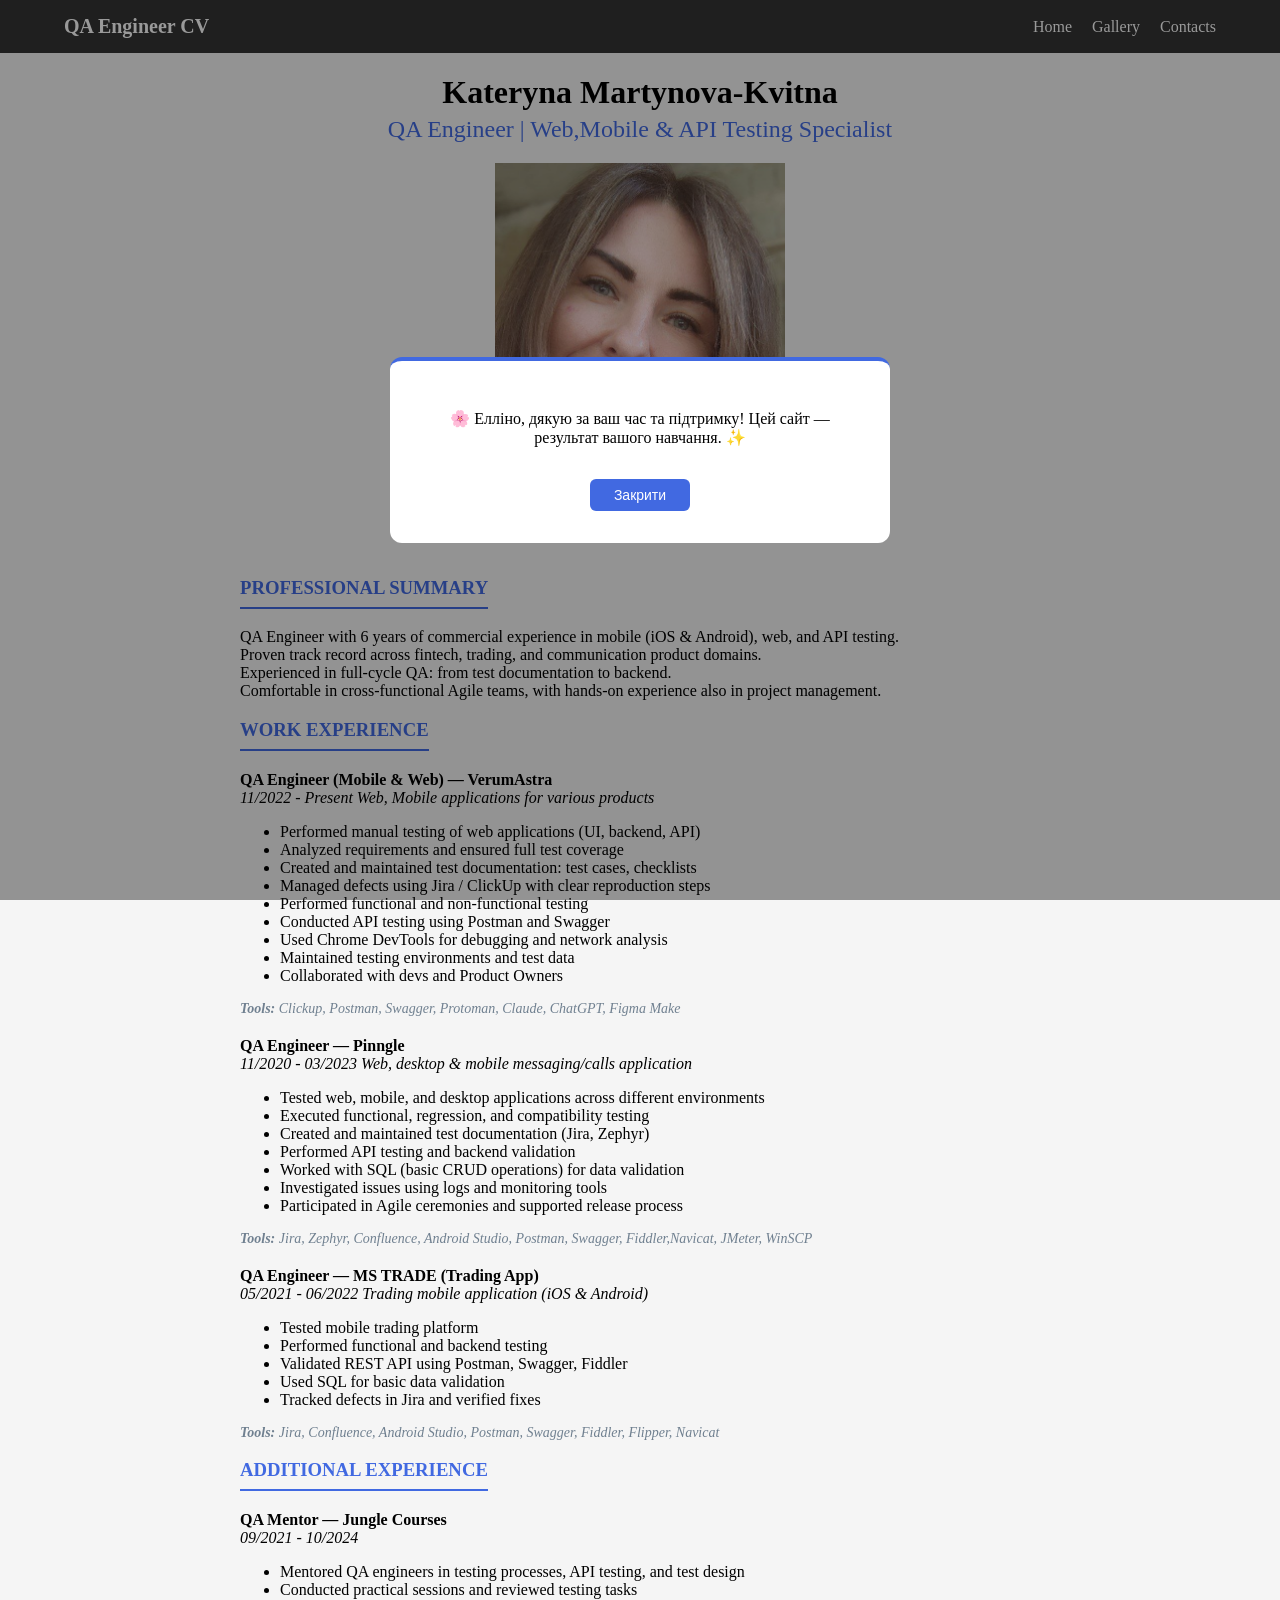
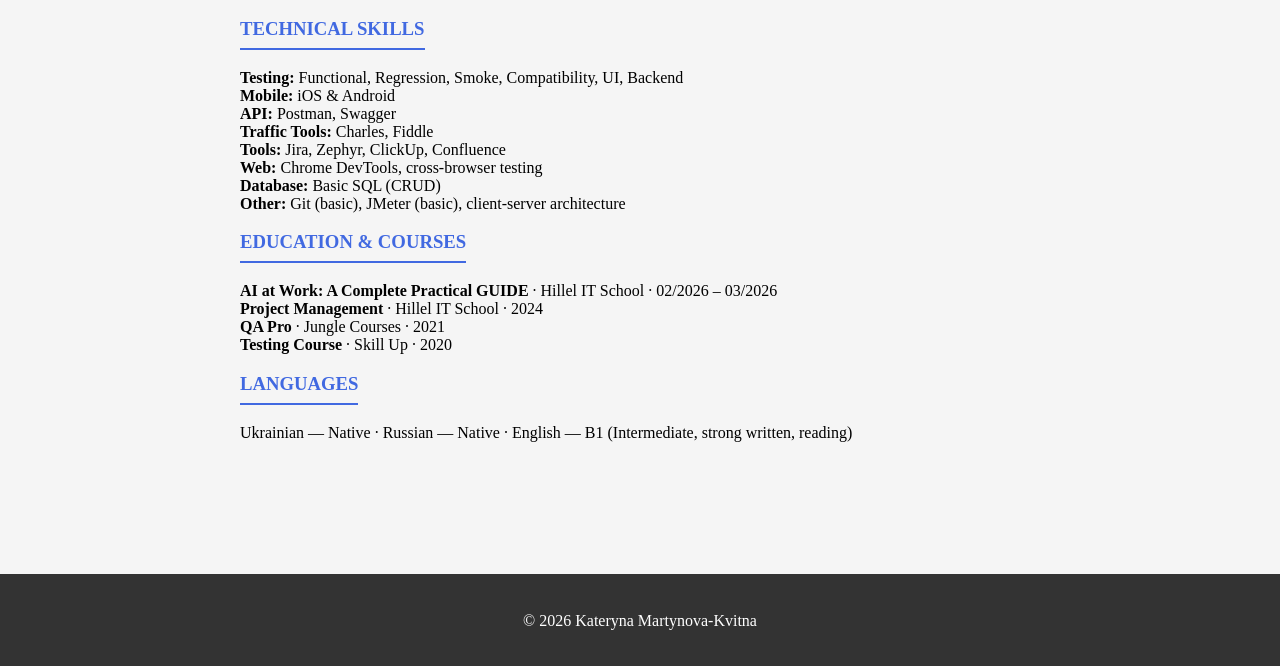
==== commit 5c9ff658: "Added JS script" ====
--- a/index.html
+++ b/index.html
@@ -128,5 +128,23 @@
   <p>© 2026 Kateryna Martynova-Kvitna</p>
 </footer>
 
+<div id="popup" class="popup-overlay" style="display:none;">
+  <div class="popup-box">
+    <p>🌸 Елліно, дякую за ваш час та підтримку! Цей сайт — результат вашого навчання. ✨</p>
+    <button onclick="document.getElementById('popup').style.display='none'">Закрити</button>
+  </div>
+</div>
+
+<script>
+  window.addEventListener('load', function() {
+    document.getElementById('popup').style.display = 'flex';
+    setTimeout(() => {
+      document.getElementById('popup').style.display = 'none';
+    }, 5000);
+  });
+</script>
+
    </body>
+
+
 </html>
--- a/styles.css
+++ b/styles.css
@@ -116,7 +116,70 @@
   color: white;
   font-size: 14px;
   background-color: #333;
+  
+}
+
+.contacts-page {
+  min-height: 100vh;
+  display: flex;
+  flex-direction: column;
+}
+
+.contacts-page .footer {
+  margin-top: auto;
+}
+
+.gallery {
+  display: grid;
+  grid-template-columns: repeat(3, 1fr);
+  gap: 16px;
+  padding: 20px 40px;
+}
+
+.gallery img {
+  width: 100%;
+  height: 250px;
+  object-fit: cover;
+  border-radius: 8px;
+}
+
+.label {
+  font-weight: bold;
+  color: #4169E1;
+}
+
+.popup-overlay {
+  position: fixed;
+  top: 0;
+  left: 0;
+  width: 100%;
+  height: 100%;
+  background: rgba(0, 0, 0, 0.4);
+  display: flex;
+  align-items: center;
+  justify-content: center;
+  z-index: 9999;
+}
+
+.popup-box {
+  background: white;
+  padding: 32px 40px;
+  border-radius: 12px;
+  text-align: center;
+  font-size: 18px;
+  max-width: 420px;
+  border-top: 4px solid #4169E1;
+}
+
+.popup-box button {
+  margin-top: 16px;
+  padding: 8px 24px;
+  background: #4169E1;
+  color: white;
+  border: none;
+  border-radius: 6px;
+  cursor: pointer;
+  font-size: 14px;
 }
 
 
-
